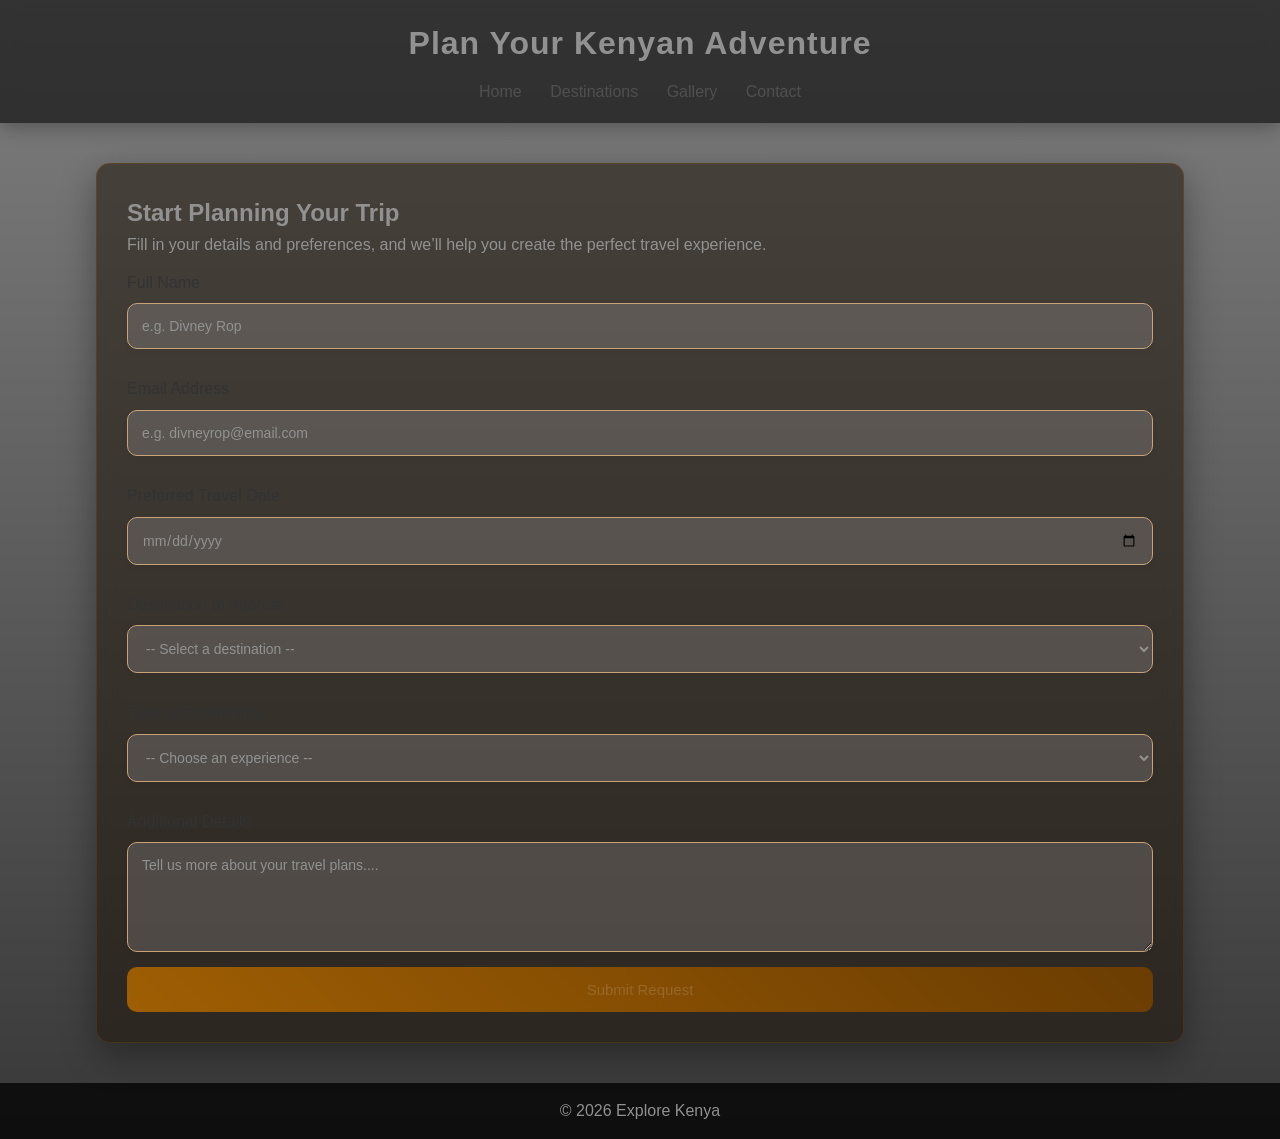
==== contact.html @ 2d4a2af2 "initial commit" ====
<!DOCTYPE html>
<html>
<head>
    <title>Contact</title>
    <meta name="viewport" content="width=device-width, initial-scale=1.0">
    <link rel="stylesheet" href="travel_style.css">
</head>
<body>

<header>
    <h1>Plan Your Kenyan Adventure</h1>
    <nav>
        <a href="index.html">Home</a>
        <a href="destinations.html">Destinations</a>
        <a href="gallery.html">Gallery</a>
        <a href="contact.html">Contact</a>
    </nav>
</header>

<div class="container">
    <form>
        <h2>Start Planning Your Trip</h2>
        <p>Fill in your details and preferences, and we’ll help you create the perfect travel experience.</p>

        <label>Full Name</label>
        <input type="text" name="name" placeholder="e.g. Divney Rop" required>

        <label>Email Address</label>
        <input type="email" name="email" placeholder="e.g. divneyrop@email.com" required>

        <label>Preferred Travel Date</label>
        <input type="date" name="date" required>

        <label>Destination of Interest</label>
        <select name="destination" required>
            <option value="">-- Select a destination --</option>
            <option>Maasai Mara</option>
            <option>Diani Beach</option>
            <option>Mount Kenya</option>
            <option>Lake Nakuru</option>
            <option>Amboseli National Park</option>
            <option>Lamu Island</option>
            <option>Tsavo National Park</option>
            <option>Hell's Gate</option>
            <option>Mount Longonot</option>
        </select>

        <label>Type of Experience</label>
        <select name="experience" required>
            <option value="">-- Choose an experience --</option>
            <option>Wildlife Safari</option>
            <option>Beach Holiday</option>
            <option>Adventure / Hiking</option>
            <option>Cultural Experience</option>
            <option>Relaxation</option>
        </select>

        <label>Additional Details</label>
        <textarea name="message" rows="5" placeholder="Tell us more about your travel plans...." required></textarea>

        <button type="submit">Submit Request</button>
    </form>
</div>

<footer>
    <p>&copy; 2026 Explore Kenya</p>
</footer>

</body>
</html>
---- travel_style.css ----
* {
    margin: 0;
    padding: 0;
    box-sizing: border-box;
}

/* Responsive Design for Mobile Devices */
@media (max-width: 768px) {

    header {
        padding: 15px;
    }

    nav a {
        display: inline-block;
        margin: 6px;
        font-size: 14px;
    }

    .hero {
        padding: 70px 15px;
    }

    .container {
        width: 92%;
        padding: 20px;
    }

    table {
        font-size: 12px;
    }
}

/* =========================
   BODY / BACKGROUND
========================= */
body {
    font-family: 'Segoe UI', Arial, sans-serif;
    color: #939393fa;
    background:
        linear-gradient(rgba(0,0,0,0.5), rgba(0,0,0,0.78)),
        url('gallery/kenya_background.jpg') no-repeat center center fixed;
    background-size: cover;
    line-height: 1.6;
}

/* =========================
   HEADER (modern sticky glass feel)
========================= */
header {
    background: rgba(0, 0, 0, 0.6);
    padding: 18px;
    text-align: center;
    position: sticky;
    top: 0;
    z-index: 100;
    backdrop-filter: blur(8px);
    box-shadow: 0 4px 20px rgba(0,0,0,0.3);
}

header h1 {
    letter-spacing: 1px;
    font-weight: 600;
}

/* =========================
   NAVIGATION (clean + animated)
========================= */
nav {
    margin-top: 10px;
}

nav a {
    color: #FFFFFF26;
    margin: 0 12px;
    text-decoration: none;
    font-weight: 500;
    position: relative;
    transition: color 0.25s ease;
}

/* underline animation */
nav a::after {
    content: "";
    position: absolute;
    left: 0;
    bottom: -5px;
    width: 0%;
    height: 2px;
    background: #9f5e03;
    transition: width 0.3s ease;
}

nav a:hover {
    color: #9f5e03;
}

nav a:hover::after {
    width: 100%;
}
a{
    color: #939393fa;
}
a:hover {
    color: #9f5e03;
}

/* =========================
   HERO (slightly refined)
========================= */
.hero {
    text-align: center;
    padding: 110px 20px;
    background: rgba(0, 0, 0, 0.35);
}

.hero h2 {
    font-size: 2.4rem;
    letter-spacing: 1px;
}

/* =========================
   CONTAINER (modern card style)
========================= */
.container {
    background: rgba(30, 20, 10, 0.55); 
    color: #939393fa;
    padding: 30px;
    margin: 40px auto;
    width: 85%;
    border-radius: 14px;
    box-shadow: 0 12px 35px rgba(0,0,0,0.35);
    backdrop-filter: blur(10px);
    border: 1px solid rgba(159, 94, 3, 0.25);
    transition: transform 0.3s ease, box-shadow 0.3s ease;
}

.container:hover {
    transform: translateY(-3px);
    box-shadow: 0 16px 40px rgba(0,0,0,0.35);
}

/* =========================
   TABLE (clean booking style)
========================= */
table {
    width: 100%;
    border-collapse: collapse;
    border-radius: 10px;
    overflow: hidden;
}

th {
    background: #9f5e03;
    color: #939393fa;
    padding: 12px;
    font-weight: 600;
}

td {
    padding: 12px;
    border-bottom: 1px solid #939393fa;
    text-align: center;
    font-size: 14px;
}

/* row interaction */
table tr {
    transition: transform 0.2s ease, background 0.25s ease;
}

table tr:hover {
    background: rgba(159, 94, 3, 0.12);
    transform: scale(1.01);
}

/* =========================
   FORM (modern booking style)
========================= */
form {
    display: flex;
    flex-direction: column;
}

/* labels feel like real UI */
form label {
    margin-top: 12px;
    font-weight: 500;
    color: #333;
}

/* inputs unified (IMPORTANT FIX: remove duplicate rules) */
input, textarea, select {
    font-family: 'Segoe UI', Arial, sans-serif;
    margin: 8px 0 15px;
    padding: 14px;
    border-radius: 10px;
    background-color: rgba(255, 255, 255, 0.15);
    color: #939393fa;
    border: 1px solid #9f5e03;
    font-size: 14px;
    transition: all 0.25s ease;
    box-shadow: 0 2px 6px rgba(0,0,0,0.05);
}

/* focus = modern ring system (booking sites style) */
input:focus, textarea:focus, select:focus {
    outline: none;
    border-color: #9f5e03;
    box-shadow: 0 0 0 4px rgba(159, 94, 3, 0.18);
    transform: scale(1.01);
}

/* validation (soft, not aggressive) */
input:valid, textarea:valid, select:valid {
    color: #939393fa;
    border-color: #9f5e03;
}

input:invalid, textarea:invalid, select:invalid {
    border-color: #c9a27a;
}
input::placeholder,
textarea::placeholder {
    color: #939393fa;
}


/* =========================
   BUTTON (booking CTA style)
========================= */
button {
    padding: 14px;
    background: linear-gradient(45deg, #9f5e03, #6b3d02);
    color: #FFFFFF26;
    border: none;
    border-radius: 10px;
    cursor: pointer;
    font-size: 15px;
    transition: all 0.25s ease;
}

button:hover {
    transform: translateY(-2px);
    box-shadow: 0 10px 22px rgba(0,0,0,0.3);
}

button:active {
    transform: scale(0.98);
}

/* =========================
   GALLERY (slightly more modern feel)
========================= */
.gallery {
    display: grid;
    grid-template-columns: repeat(auto-fit, minmax(240px, 1fr));
    gap: 15px;
}

.gallery img {
    width: 100%;
    height: 200px;
    object-fit: cover;
    border-radius: 10px;
    transition: all 0.3s ease;
}

.gallery img:hover {
    transform: scale(1.04);
    filter: brightness(1.1);
}

/* =========================
   FOOTER
========================= */
footer {
    text-align: center;
    padding: 15px;
    background: rgba(0, 0, 0, 0.75);
    color: #939393fa;
    margin-top: 30px;
}

/* container */
.search-dropdown {
    position: relative;
    width: 100%;
    margin: 15px 0;
}

/* hidden toggle */
.toggle {
    display: none;
}

/* search box (Airbnb style input) */
.search-box {
    display: block;
    padding: 14px;
    background: rgba(30, 20, 10, 0.6);
    border: 1px solid #9f5e03;
    border-radius: 12px;
    color: #f5f5f5;
    cursor: pointer;
    transition: 0.3s ease;
}

.search-box:hover {
    background: rgba(159, 94, 3, 0.25);
}

/* dropdown panel */
.results {
    position: absolute;
    width: 100%;
    margin-top: 10px;
    background: rgba(30, 20, 10, 0.95);
    border: 1px solid #9f5e03;
    border-radius: 12px;
    display: none;
    flex-direction: column;
    overflow: hidden;
    z-index: 10;
}

/* open dropdown */
.toggle:checked + .search-box + .results {
    display: flex;
}

/* category headers */
.category {
    padding: 10px;
    font-size: 12px;
    color: #9f5e03;
    text-transform: uppercase;
    letter-spacing: 1px;
    background: rgba(0,0,0,0.2);
}

/* options */
.results label {
    padding: 10px;
    cursor: pointer;
    color: #f5f5f5;
    transition: background 0.2s ease;
}

/* hover like Airbnb */
.results label:hover {
    background: rgba(159, 94, 3, 0.25);
}

/* hide radios */
.results input {
    display: none;
}
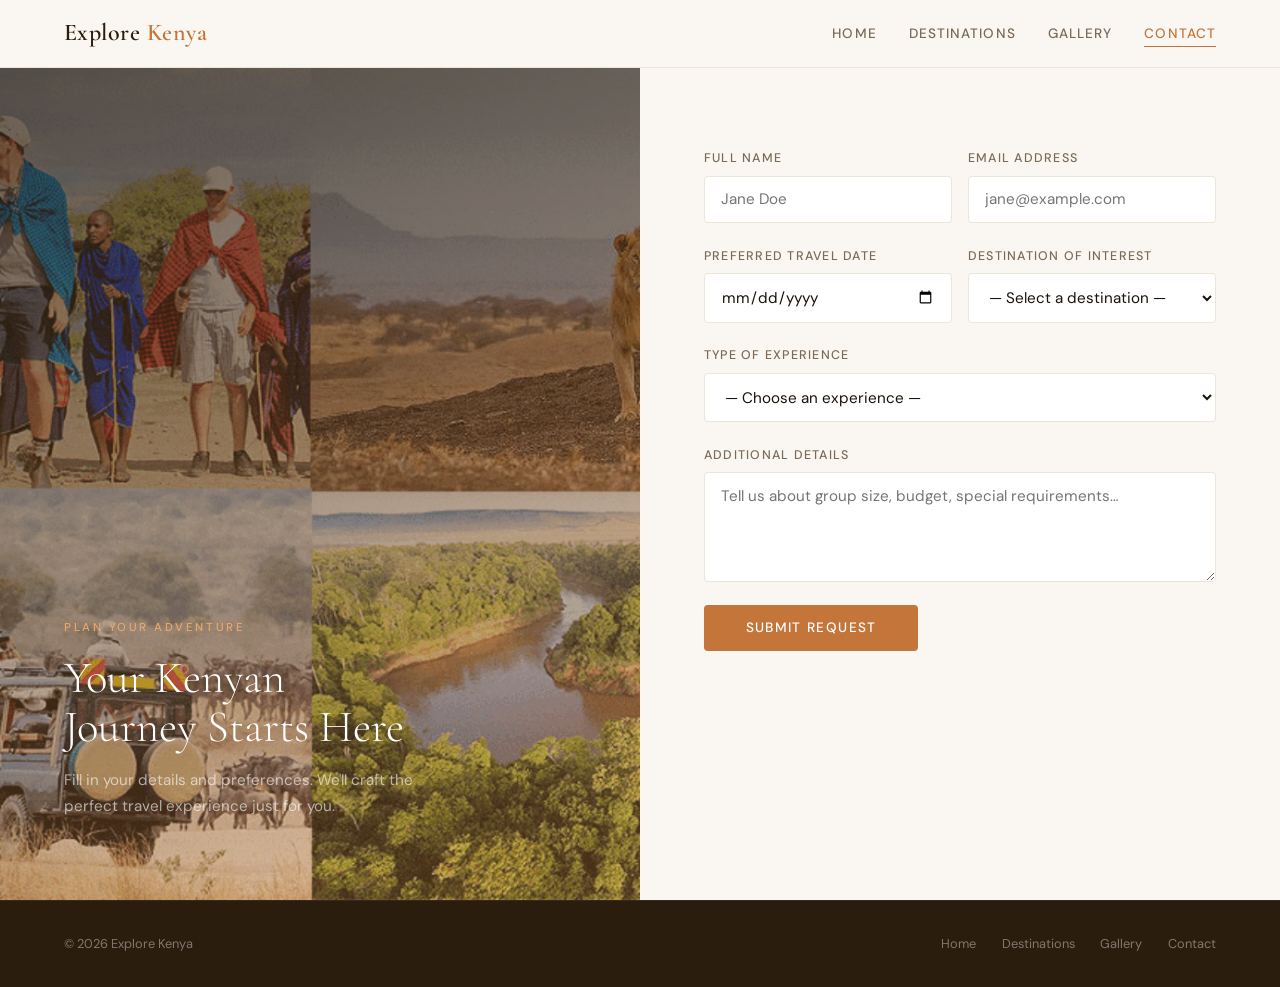
==== commit a8f29370: "Add experiment version" ====
--- a/contact.html
+++ b/contact.html
@@ -1,39 +1,63 @@
 <!DOCTYPE html>
-<html>
+<html lang="en">
 <head>
-    <title>Contact</title>
-    <meta name="viewport" content="width=device-width, initial-scale=1.0">
-    <link rel="stylesheet" href="travel_style.css">
+  <meta charset="UTF-8" />
+  <meta name="viewport" content="width=device-width, initial-scale=1.0" />
+  <title>Plan Your Trip — Explore Kenya</title>
+  <link rel="stylesheet" href="style.css" />
 </head>
 <body>
 
-<header>
-    <h1>Plan Your Kenyan Adventure</h1>
-    <nav>
-        <a href="index.html">Home</a>
-        <a href="destinations.html">Destinations</a>
-        <a href="gallery.html">Gallery</a>
-        <a href="contact.html">Contact</a>
-    </nav>
-</header>
+  <nav>
+    <div class="nav-logo">Explore <span>Kenya</span></div>
+    <div class="nav-links">
+      <a href="index.html">Home</a>
+      <a href="destinations.html">Destinations</a>
+      <a href="gallery.html">Gallery</a>
+      <a href="contact.html" class="active">Contact</a>
+    </div>
+  </nav>
 
-<div class="container">
-    <form>
-        <h2>Start Planning Your Trip</h2>
-        <p>Fill in your details and preferences, and we’ll help you create the perfect travel experience.</p>
+  <div class="contact-wrapper">
 
-        <label>Full Name</label>
-        <input type="text" name="name" placeholder="e.g. Divney Rop" required>
+    <!-- LEFT: mood panel -->
+    <div class="contact-aside">
+      <p class="eyebrow">Plan Your Adventure</p>
+      <h1>Your Kenyan<br>Journey Starts Here</h1>
+      <p>Fill in your details and preferences. We'll craft the perfect travel experience just for you.</p>
+    </div>
 
-        <label>Email Address</label>
-        <input type="email" name="email" placeholder="e.g. divneyrop@email.com" required>
+    <!-- RIGHT: form -->
+    <div class="contact-form-panel">
 
-        <label>Preferred Travel Date</label>
-        <input type="date" name="date" required>
+      <!-- BUG FIX 14 applied — success message -->
+      <div class="success-msg" id="success-msg">
+        ✓ Your request has been submitted! We'll be in touch within 24 hours.
+      </div>
 
-        <label>Destination of Interest</label>
-        <select name="destination" required>
-            <option value="">-- Select a destination --</option>
+      <!-- BUG FIX 11 applied — all inputs now have associated <label> elements -->
+      <div class="form-row">
+        <div class="form-group">
+          <label for="full-name">Full Name</label>
+          <input type="text" id="full-name" name="full_name" placeholder="Jane Doe" required />
+        </div>
+        <div class="form-group">
+          <label for="email">Email Address</label>
+          <!-- BUG FIX 15 — original email field used type="text"; changed to
+               type="email" so browsers validate format before submission. -->
+          <input type="email" id="email" name="email" placeholder="jane@example.com" required />
+        </div>
+      </div>
+
+      <div class="form-row">
+        <div class="form-group">
+          <label for="travel-date">Preferred Travel Date</label>
+          <input type="date" id="travel-date" name="travel_date" />
+        </div>
+        <div class="form-group">
+          <label for="destination">Destination of Interest</label>
+          <select id="destination" name="destination">
+            <option value="" disabled selected>— Select a destination —</option>
             <option>Maasai Mara</option>
             <option>Diani Beach</option>
             <option>Mount Kenya</option>
@@ -43,28 +67,57 @@
             <option>Tsavo National Park</option>
             <option>Hell's Gate</option>
             <option>Mount Longonot</option>
+          </select>
+        </div>
+      </div>
+
+      <div class="form-group">
+        <label for="experience">Type of Experience</label>
+        <select id="experience" name="experience">
+          <option value="" disabled selected>— Choose an experience —</option>
+          <option>Wildlife Safari</option>
+          <option>Beach Holiday</option>
+          <option>Adventure / Hiking</option>
+          <option>Cultural Experience</option>
+          <option>Relaxation</option>
         </select>
+      </div>
 
-        <label>Type of Experience</label>
-        <select name="experience" required>
-            <option value="">-- Choose an experience --</option>
-            <option>Wildlife Safari</option>
-            <option>Beach Holiday</option>
-            <option>Adventure / Hiking</option>
-            <option>Cultural Experience</option>
-            <option>Relaxation</option>
-        </select>
+      <div class="form-group">
+        <label for="details">Additional Details</label>
+        <textarea id="details" name="details" placeholder="Tell us about group size, budget, special requirements…"></textarea>
+      </div>
 
-        <label>Additional Details</label>
-        <textarea name="message" rows="5" placeholder="Tell us more about your travel plans...." required></textarea>
+      <!-- BUG FIX 13 applied — styled button instead of default input[type=submit] -->
+      <button class="submit-btn" onclick="handleSubmit(event)">Submit Request</button>
+    </div>
+  </div>
 
-        <button type="submit">Submit Request</button>
-    </form>
-</div>
+  <footer>
+    <p>© 2026 Explore Kenya</p>
+    <div class="footer-links">
+      <a href="index.html">Home</a>
+      <a href="destinations.html">Destinations</a>
+      <a href="gallery.html">Gallery</a>
+      <a href="contact.html">Contact</a>
+    </div>
+  </footer>
 
-<footer>
-    <p>&copy; 2026 Explore Kenya</p>
-</footer>
+  <script>
+    function handleSubmit(e) {
+      e.preventDefault();
+      const name = document.getElementById('full-name').value.trim();
+      const email = document.getElementById('email').value.trim();
+      if (!name || !email) {
+        alert('Please fill in your name and email before submitting.');
+        return;
+      }
+      document.getElementById('success-msg').classList.add('show');
+      document.querySelector('.submit-btn').disabled = true;
+      document.querySelector('.submit-btn').textContent = 'Submitted ✓';
+      window.scrollTo({ top: 0, behavior: 'smooth' });
+    }
+  </script>
 
 </body>
-</html>+</html>
--- a/style.css
+++ b/style.css
@@ -0,0 +1,598 @@
+/* ================================================================
+   style.css — Explore Kenya
+   Shared stylesheet for index, destinations, gallery, contact
+   ================================================================ */
+
+@import url('https://fonts.googleapis.com/css2?family=Cormorant+Garamond:ital,wght@0,300;0,400;0,600;1,300;1,400&family=DM+Sans:wght@300;400;500&display=swap');
+
+/* ── DESIGN TOKENS ─────────────────────────────────────────────── */
+:root {
+  --clay:    #c4763a;
+  --clay-lt: #e8a86a;
+  --earth:   #2b1d0e;
+  --savanna: #f5efe6;
+  --mist:    #ede5d8;
+  --ivory:   #faf7f2;
+  --text:    #1a1209;
+  --muted:   #7a6a56;
+  --radius:  4px;
+  --nav-h:   68px;
+}
+
+/* ── RESET ─────────────────────────────────────────────────────── */
+*, *::before, *::after { box-sizing: border-box; margin: 0; padding: 0; }
+html  { scroll-behavior: smooth; }
+body  {
+  font-family: 'DM Sans', sans-serif;
+  font-size: 16px;
+  line-height: 1.7;
+  color: var(--text);
+  background: var(--ivory);
+}
+img { display: block; max-width: 100%; }
+a   { color: inherit; text-decoration: none; }
+
+/* ── NAVIGATION ────────────────────────────────────────────────── */
+nav {
+  position: fixed; top: 0; left: 0; right: 0;
+  height: var(--nav-h);
+  display: flex; align-items: center; justify-content: space-between;
+  padding: 0 5vw;
+  background: rgba(250,247,242,0.92);
+  backdrop-filter: blur(12px);
+  border-bottom: 1px solid var(--mist);
+  z-index: 100;
+}
+
+/* Gallery page uses a dark nav — override via .nav-dark modifier */
+nav.nav-dark {
+  background: rgba(43,29,14,0.88);
+  border-bottom-color: rgba(255,255,255,0.08);
+}
+
+.nav-logo {
+  font-family: 'Cormorant Garamond', serif;
+  font-size: 1.5rem;
+  font-weight: 600;
+  letter-spacing: .02em;
+  color: var(--earth);
+}
+nav.nav-dark .nav-logo { color: #fff; }
+
+.nav-logo span { color: var(--clay); }
+nav.nav-dark .nav-logo span { color: var(--clay-lt); }
+
+.nav-links { display: flex; gap: 2rem; }
+.nav-links a {
+  font-size: .85rem;
+  font-weight: 500;
+  letter-spacing: .08em;
+  text-transform: uppercase;
+  color: var(--muted);
+  position: relative;
+  transition: color .2s;
+}
+nav.nav-dark .nav-links a { color: rgba(255,255,255,0.5); }
+
+.nav-links a::after {
+  content: '';
+  position: absolute; bottom: -2px; left: 0;
+  width: 0; height: 1px;
+  background: var(--clay);
+  transition: width .3s;
+}
+nav.nav-dark .nav-links a::after { background: var(--clay-lt); }
+
+.nav-links a:hover { color: var(--earth); }
+nav.nav-dark .nav-links a:hover { color: #fff; }
+.nav-links a:hover::after { width: 100%; }
+
+.nav-links a.active { color: var(--clay); }
+nav.nav-dark .nav-links a.active { color: var(--clay-lt); }
+.nav-links a.active::after { width: 100%; }
+
+/* ── TYPOGRAPHY UTILITIES ──────────────────────────────────────── */
+.section-label {
+  font-size: .72rem;
+  font-weight: 500;
+  letter-spacing: .22em;
+  text-transform: uppercase;
+  color: var(--clay);
+  margin-bottom: .6rem;
+}
+.section-label.light { color: var(--clay-lt); }
+
+.section-title {
+  font-family: 'Cormorant Garamond', serif;
+  font-size: clamp(2rem, 4vw, 3rem);
+  font-weight: 400;
+  line-height: 1.15;
+  color: var(--earth);
+  margin-bottom: 1.4rem;
+}
+
+.section-body {
+  max-width: 660px;
+  color: var(--muted);
+  font-size: 1rem;
+  line-height: 1.8;
+}
+
+/* ── BUTTONS ───────────────────────────────────────────────────── */
+.btn {
+  display: inline-block;
+  padding: .85rem 2.4rem;
+  background: var(--clay);
+  color: #fff;
+  font-size: .85rem;
+  font-weight: 500;
+  letter-spacing: .1em;
+  text-transform: uppercase;
+  border: none;
+  border-radius: var(--radius);
+  cursor: pointer;
+  transition: background .2s, transform .15s;
+}
+.btn:hover { background: #a85e28; transform: translateY(-2px); }
+
+.btn-outline {
+  display: inline-block;
+  padding: .85rem 2.4rem;
+  border: 1px solid var(--clay-lt);
+  color: var(--clay-lt);
+  font-size: .85rem;
+  font-weight: 500;
+  letter-spacing: .1em;
+  text-transform: uppercase;
+  border-radius: var(--radius);
+  transition: background .2s, color .2s, border-color .2s;
+}
+.btn-outline:hover { background: var(--clay); color: #fff; border-color: var(--clay); }
+
+/* ── PAGE HEADER (destinations & contact) ──────────────────────── */
+.page-header {
+  padding: calc(var(--nav-h) + 5rem) 5vw 4rem;
+  background: var(--savanna);
+  border-bottom: 1px solid var(--mist);
+}
+.page-header h1 {
+  font-family: 'Cormorant Garamond', serif;
+  font-size: clamp(2.2rem, 5vw, 3.6rem);
+  font-weight: 300;
+  color: var(--earth);
+  line-height: 1.1;
+}
+.page-header p {
+  color: var(--muted);
+  max-width: 520px;
+  margin-top: 1rem;
+}
+
+/* Dark variant used by gallery page */
+.page-header.dark {
+  background: none;
+  padding-bottom: 3rem;
+  border-bottom: none;
+}
+.page-header.dark h1 { color: #fff; }
+.page-header.dark p  { color: rgba(255,255,255,0.5); }
+
+/* ── FOOTER ────────────────────────────────────────────────────── */
+footer {
+  background: var(--earth);
+  border-top: 1px solid rgba(255,255,255,0.06);
+  padding: 2rem 5vw;
+  display: flex;
+  justify-content: space-between;
+  align-items: center;
+  flex-wrap: wrap;
+  gap: 1rem;
+}
+footer p { font-size: .8rem; color: rgba(255,255,255,0.4); }
+
+.footer-links { display: flex; gap: 1.6rem; }
+.footer-links a {
+  font-size: .8rem;
+  color: rgba(255,255,255,0.4);
+  transition: color .2s;
+}
+.footer-links a:hover { color: var(--clay-lt); }
+
+/* Gallery footer sits on a dark background, slightly dimmer */
+footer.footer-dark { background: rgba(0,0,0,0.4); }
+
+/* ── ANIMATION ─────────────────────────────────────────────────── */
+@keyframes fadeUp {
+  from { opacity: 0; transform: translateY(28px); }
+  to   { opacity: 1; transform: translateY(0); }
+}
+
+/* ================================================================
+   INDEX PAGE
+   ================================================================ */
+
+/* HERO */
+.hero {
+  min-height: 100vh;
+  padding-top: var(--nav-h);
+  display: grid;
+  place-items: center;
+  text-align: center;
+  background:
+    linear-gradient(160deg, rgba(43,29,14,.62) 0%, rgba(196,118,58,.28) 100%),
+    url('https://divneyrop.github.io/travel-kenya-website/gallery/sunset_elephants.jpg')
+    center/cover no-repeat;
+  position: relative;
+  overflow: hidden;
+}
+
+.hero::before {
+  content: '';
+  position: absolute; inset: 0;
+  background-image: url("data:image/svg+xml,%3Csvg viewBox='0 0 256 256' xmlns='http://www.w3.org/2000/svg'%3E%3Cfilter id='n'%3E%3CfeTurbulence type='fractalNoise' baseFrequency='.9' numOctaves='4' stitchTiles='stitch'/%3E%3C/filter%3E%3Crect width='100%25' height='100%25' filter='url(%23n)' opacity='.06'/%3E%3C/svg%3E");
+  opacity: .35;
+  pointer-events: none;
+}
+
+.hero-inner {
+  position: relative;
+  max-width: 780px;
+  padding: 0 2rem;
+  animation: fadeUp .9s ease both;
+}
+
+.hero-eyebrow {
+  display: inline-block;
+  font-size: .75rem;
+  font-weight: 500;
+  letter-spacing: .2em;
+  text-transform: uppercase;
+  color: var(--clay-lt);
+  margin-bottom: 1.2rem;
+}
+
+.hero h1 {
+  font-family: 'Cormorant Garamond', serif;
+  font-size: clamp(3rem, 8vw, 6rem);
+  font-weight: 300;
+  line-height: 1.05;
+  color: #fff;
+  margin-bottom: 1.4rem;
+}
+.hero h1 em { font-style: italic; color: var(--clay-lt); }
+
+.hero-sub {
+  font-size: 1.05rem;
+  font-weight: 300;
+  color: rgba(255,255,255,.82);
+  max-width: 520px;
+  margin: 0 auto 2.4rem;
+}
+
+/* WHY KENYA SECTION */
+#why { background: var(--savanna); padding: 7rem 5vw; }
+
+.why-grid {
+  display: grid;
+  grid-template-columns: 1fr 1fr;
+  gap: 5vw;
+  align-items: center;
+}
+.why-img {
+  border-radius: var(--radius);
+  overflow: hidden;
+  aspect-ratio: 4/3;
+}
+.why-img img {
+  width: 100%; height: 100%;
+  object-fit: cover;
+  transition: transform .5s;
+}
+.why-img:hover img { transform: scale(1.04); }
+
+/* FEATURES SECTION */
+#features { background: var(--ivory); padding: 7rem 5vw; }
+
+.features-grid {
+  display: grid;
+  grid-template-columns: repeat(auto-fill, minmax(260px, 1fr));
+  gap: 1.5rem;
+  margin-top: 3rem;
+}
+.feature-card {
+  background: var(--savanna);
+  border: 1px solid var(--mist);
+  border-radius: var(--radius);
+  padding: 2rem;
+  transition: box-shadow .25s, transform .25s;
+}
+.feature-card:hover {
+  box-shadow: 0 8px 32px rgba(43,29,14,.10);
+  transform: translateY(-4px);
+}
+.feature-icon { font-size: 1.8rem; margin-bottom: 1rem; }
+.feature-card h3 {
+  font-family: 'Cormorant Garamond', serif;
+  font-size: 1.25rem;
+  font-weight: 600;
+  color: var(--earth);
+  margin-bottom: .4rem;
+}
+.feature-card p { font-size: .9rem; color: var(--muted); line-height: 1.65; }
+
+/* CTA STRIP */
+.cta-strip {
+  background: var(--earth);
+  padding: 5rem 5vw;
+  display: flex;
+  flex-direction: column;
+  align-items: center;
+  text-align: center;
+  gap: 1.6rem;
+}
+.cta-strip h2 {
+  font-family: 'Cormorant Garamond', serif;
+  font-size: clamp(1.8rem, 4vw, 2.8rem);
+  font-weight: 300;
+  color: #fff;
+}
+.cta-strip p { color: rgba(255,255,255,.65); max-width: 480px; }
+
+/* ================================================================
+   DESTINATIONS PAGE
+   ================================================================ */
+
+main { padding: 4rem 5vw 7rem; }
+
+.destinations-grid {
+  display: grid;
+  grid-template-columns: repeat(auto-fill, minmax(300px, 1fr));
+  gap: 1.6rem;
+}
+
+.dest-card {
+  background: #fff;
+  border: 1px solid var(--mist);
+  border-radius: var(--radius);
+  overflow: hidden;
+  display: flex; flex-direction: column;
+  transition: box-shadow .25s, transform .25s;
+}
+.dest-card:hover {
+  box-shadow: 0 10px 40px rgba(43,29,14,.12);
+  transform: translateY(-4px);
+}
+
+.dest-card-head {
+  background: var(--earth);
+  padding: 1.4rem 1.6rem;
+}
+.dest-card-head h2 {
+  font-family: 'Cormorant Garamond', serif;
+  font-size: 1.5rem; font-weight: 400; color: #fff;
+}
+.dest-card-head .region {
+  font-size: .72rem; letter-spacing: .15em; text-transform: uppercase;
+  color: var(--clay-lt); margin-top: .2rem;
+}
+
+.dest-card-body {
+  padding: 1.4rem 1.6rem;
+  flex: 1;
+  display: flex; flex-direction: column; gap: .8rem;
+}
+.dest-card-body .attraction {
+  display: flex; align-items: flex-start; gap: .6rem;
+  font-size: .9rem; font-weight: 500; color: var(--clay);
+}
+.dest-card-body .attraction::before {
+  content: '★'; font-size: .7rem; margin-top: .22em; flex-shrink: 0;
+}
+.dest-card-body p { font-size: .88rem; color: var(--muted); line-height: 1.65; }
+
+.dest-card-footer {
+  padding: .9rem 1.6rem;
+  border-top: 1px solid var(--mist);
+  display: flex; align-items: center; gap: .5rem;
+  font-size: .78rem; color: var(--muted);
+}
+.dest-card-footer .badge {
+  background: var(--savanna);
+  border: 1px solid var(--mist);
+  border-radius: 2px;
+  padding: .2rem .6rem;
+  font-size: .73rem; font-weight: 500; color: var(--clay);
+}
+
+/* ================================================================
+   GALLERY PAGE
+   ================================================================ */
+
+body.gallery-page { background: var(--earth); }
+
+.gallery-grid {
+  padding: 0 5vw 6rem;
+  columns: 4 240px;
+  column-gap: 1rem;
+}
+
+.gallery-item {
+  break-inside: avoid;
+  margin-bottom: 1rem;
+  border-radius: var(--radius);
+  overflow: hidden;
+  position: relative;
+  cursor: pointer;
+}
+.gallery-item img {
+  width: 100%;
+  display: block;
+  transition: transform .45s ease;
+}
+.gallery-item:hover img { transform: scale(1.05); }
+
+.gallery-item .overlay {
+  position: absolute; inset: 0;
+  background: linear-gradient(to top, rgba(43,29,14,.75) 0%, transparent 55%);
+  opacity: 0;
+  transition: opacity .3s;
+  display: flex; align-items: flex-end;
+  padding: .9rem 1rem;
+}
+.gallery-item:hover .overlay { opacity: 1; }
+.overlay span {
+  font-size: .78rem; font-weight: 500; letter-spacing: .06em;
+  color: rgba(255,255,255,.9); text-transform: capitalize;
+}
+
+/* LIGHTBOX */
+.lightbox {
+  display: none;
+  position: fixed; inset: 0; z-index: 200;
+  background: rgba(0,0,0,.92);
+  align-items: center; justify-content: center;
+}
+.lightbox.open { display: flex; }
+.lightbox img {
+  max-width: 90vw; max-height: 88vh;
+  border-radius: var(--radius);
+  object-fit: contain;
+}
+.lightbox-close {
+  position: absolute; top: 1.5rem; right: 2rem;
+  font-size: 2rem; color: rgba(255,255,255,.7);
+  cursor: pointer; background: none; border: none; line-height: 1;
+  transition: color .2s;
+}
+.lightbox-close:hover { color: #fff; }
+.lightbox-caption {
+  position: absolute; bottom: 1.8rem;
+  font-size: .82rem; color: rgba(255,255,255,.55); letter-spacing: .05em;
+}
+
+/* ================================================================
+   CONTACT PAGE
+   ================================================================ */
+
+.contact-wrapper {
+  min-height: 100vh;
+  display: grid;
+  grid-template-columns: 1fr 1fr;
+  padding-top: var(--nav-h);
+}
+
+.contact-aside {
+  background:
+    linear-gradient(160deg, rgba(43,29,14,.7) 0%, rgba(196,118,58,.35) 100%),
+    url('https://divneyrop.github.io/travel-kenya-website/gallery/masai-mara-kenya.gif')
+    center/cover no-repeat;
+  padding: 5rem 4rem;
+  display: flex; flex-direction: column; justify-content: flex-end;
+  gap: 1rem;
+}
+.contact-aside .eyebrow {
+  font-size: .72rem; font-weight: 500; letter-spacing: .22em;
+  text-transform: uppercase; color: var(--clay-lt);
+}
+.contact-aside h1 {
+  font-family: 'Cormorant Garamond', serif;
+  font-size: clamp(2rem, 3.5vw, 3rem);
+  font-weight: 300; color: #fff; line-height: 1.1;
+}
+.contact-aside p { color: rgba(255,255,255,.6); max-width: 380px; font-size: .95rem; }
+
+.contact-form-panel {
+  padding: 5rem 4rem;
+  background: var(--ivory);
+  overflow-y: auto;
+}
+
+.form-group {
+  display: flex; flex-direction: column; gap: .4rem;
+  margin-bottom: 1.4rem;
+}
+.form-group label {
+  font-size: .78rem; font-weight: 500; letter-spacing: .1em;
+  text-transform: uppercase; color: var(--muted);
+}
+.form-group input,
+.form-group select,
+.form-group textarea {
+  width: 100%;
+  padding: .8rem 1rem;
+  border: 1px solid var(--mist);
+  border-radius: var(--radius);
+  background: #fff;
+  font-family: 'DM Sans', sans-serif;
+  font-size: .95rem;
+  color: var(--text);
+  outline: none;
+  transition: border-color .2s, box-shadow .2s;
+}
+.form-group input:focus,
+.form-group select:focus,
+.form-group textarea:focus {
+  border-color: var(--clay);
+  box-shadow: 0 0 0 3px rgba(196,118,58,.12);
+}
+.form-group textarea { resize: vertical; min-height: 110px; }
+
+.submit-btn {
+  display: inline-block;
+  padding: .9rem 2.6rem;
+  background: var(--clay);
+  color: #fff;
+  font-family: 'DM Sans', sans-serif;
+  font-size: .85rem; font-weight: 500; letter-spacing: .1em;
+  text-transform: uppercase;
+  border: none; border-radius: var(--radius);
+  cursor: pointer;
+  transition: background .2s, transform .15s;
+}
+.submit-btn:hover { background: #a85e28; transform: translateY(-2px); }
+.submit-btn:disabled { background: var(--muted); cursor: not-allowed; transform: none; }
+
+.success-msg {
+  display: none;
+  background: #edf7ed;
+  border: 1px solid #9ecf9e;
+  color: #2e6b2e;
+  border-radius: var(--radius);
+  padding: 1rem 1.2rem;
+  font-size: .9rem;
+  margin-bottom: 1.4rem;
+}
+.success-msg.show { display: block; }
+
+.form-row {
+  display: grid;
+  grid-template-columns: 1fr 1fr;
+  gap: 1rem;
+}
+
+/* ================================================================
+   RESPONSIVE BREAKPOINTS
+   ================================================================ */
+
+@media (max-width: 900px) {
+  /* Contact split collapses to single column */
+  .contact-wrapper { grid-template-columns: 1fr; }
+  .contact-aside { min-height: 38vh; justify-content: flex-end; padding: 3rem 5vw; }
+  .contact-form-panel { padding: 3rem 5vw; }
+  .form-row { grid-template-columns: 1fr; }
+}
+
+@media (max-width: 720px) {
+  .nav-links { gap: 1.1rem; }
+  .nav-links a { font-size: .76rem; }
+  .why-grid { grid-template-columns: 1fr; }
+  .gallery-grid { columns: 2 160px; }
+  footer { flex-direction: column; text-align: center; }
+}
+
+@media (max-width: 480px) {
+  .nav-logo { font-size: 1.15rem; }
+  /* Hide all nav links except active on very small screens */
+  .nav-links a { display: none; }
+  .nav-links a.active { display: inline; }
+}
